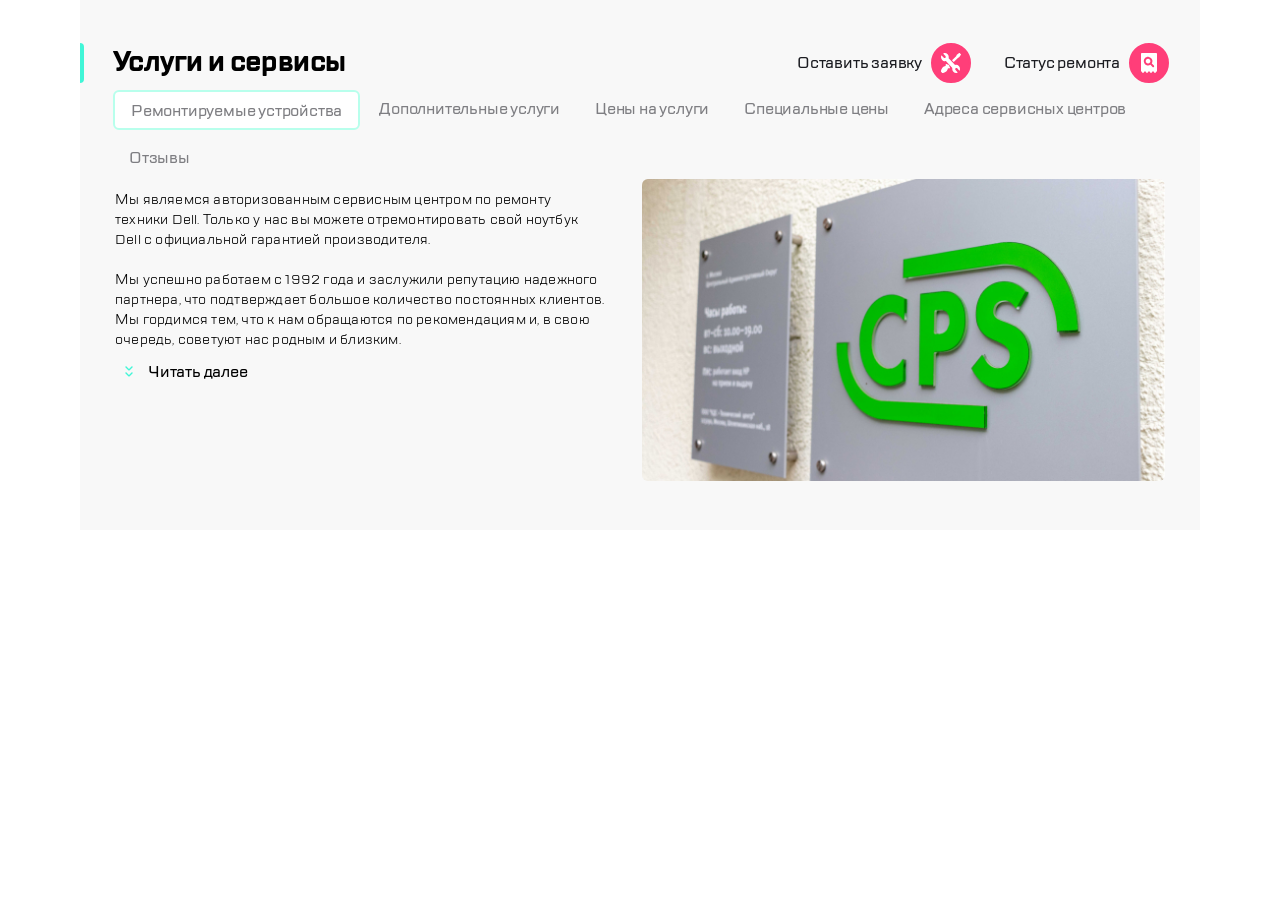
==== project-web-core/index.html @ 387040b8 "Add files via upload" ====
<!DOCTYPE html>
<html lang="en">

<head>
    <meta charset="UTF-8">
    <meta name="viewport" content="width=device-width, initial-scale=1.0">
    <title>Сервисный центр CPS </title>
    <link rel="stylesheet" href="css/style.css">
    <link rel="stylesheet" href="css/fonts.css">
</head>

<body>
    <header class="header">
        <!--гамбургер - button или div ?-->
        <div class="round round--pink-full">
            <div class="hamburger"><span></span></div>
        </div>

        <div class="logo">
            <a href="#">
                <img src="img/logo.svg" alt="logo" class="logo__img">
            </a>
        </div>

        <div class="group-icons">
            <a href="#" class="round round--pink-full">
                <img src="icons/header/call.svg" alt="Звонок">
            </a>
            <a href="#" class="round round--pink-full">
                <img src="icons/header/chat.svg" alt="Чат">
            </a>
            <a href="#" class="round round--pink-full">
                <img src="icons/header/profile.svg" alt="Профиль">
            </a>
        </div>

        <div class="repair-group-icons">
            <a href="#" class="round round--pink-full">
                <img src="icons/header/repair.svg" alt="Оставить заявку">
            </a>
            <a href="#" class="round round--pink-full">
                <img src="icons/header/сheckstatus.svg" alt="Статус ремонта">
            </a>
        </div>
    </header>
    <main class="main">

        <h1 class="main__title">Услуги и сервисы</h1>

        <div class="main__repair-group-icons repair-group-icons">
            <a href="#">Оставить заявку
                <div class="round round--pink-full">
                    <img src="icons/header/repair.svg" alt="Оставить заявку">
                </div>
            </a>
            <a href="#">Статус ремонта
                <div class="round round--pink-full">
                    <img src="icons/header/сheckstatus.svg" alt="Статус ремонта">
                </div>
            </a>
        </div>

        <nav class="main__navigation navigation">
            <ul class="navigation__list">
                <li class="navigation__item navigation__item--active">
                    <a href="">Ремонтируемые устройства</a>
                </li>
                <li class="navigation__item">
                    <a href="">Дополнительные услуги</a>
                </li>
                <li class="navigation__item"><a href="">Цены на услуги</a>
                </li>
                <li class="navigation__item">
                    <a href="">Специальные цены</a>
                </li>
                <li class="navigation__item">
                    <a href="">Адреса сервисных центров</a>
                </li>
                <li class="navigation__item">
                    <a href="">Отзывы</a>
                </li>
            </ul>
        </nav>

        <section class="description">
            <div class="description__text-wrapper">
                <div class="description__text">
                    <p>Мы являемся авторизованным сервисным центром по ремонту техники Dell. Только у нас вы можете
                        отремонтировать свой ноутбук Dell с официальной гарантией производителя.</p>

                    <p><br>Мы успешно работаем с 1992 года и заслужили репутацию надежного партнера,
                        что подтверждает большое количество постоянных клиентов. Мы гордимся тем,
                        что к нам обращаются по рекомендациям и, в свою очередь, советуют нас родным и близким.</p>
                </div>
                <div class="description__more more">Читать далее</div>
            </div>

            <div class="description__photo">
                <img src="img/main-photo.jpg" alt="Фото с логотипом сервиса">
            </div>
        </section>
    </main>
</body>

</html>
---- project-web-core/css/style.css ----
html {
    box-sizing: border-box;
    font-family: 'TT Lakes', sans-serif;
}

*,
*:before,
*:after {
    box-sizing: inherit;
    margin: 0;
    padding: 0;
}


/* Кружочки под иконки */

.round {
    width: 40px;
    height: 40px;
    border: 2px solid #ff3e79;
    border-radius: 100%;
    display: flex;
    justify-content: center;
    align-items: center;


}

.round--pink-full {
    background-color: #ff3e79;
}


/* Гамбургер */

.hamburger {
    position: relative;
    width: 18px;
    height: 16px;
    display: flex;
    justify-content: left;
    align-items: center;
}

.hamburger span {
    display: block;
    width: 10px;
    height: 2px;
    background-color: #fff;
    border-radius: 1px;
}

.hamburger span::before {
    content: '';
    position: absolute;
    top: 0;
    display: block;
    width: 18px;
    height: 2px;
    background-color: #fff;
    border-radius: 1px;
}

.hamburger span::after {
    content: '';
    position: absolute;
    bottom: 0;
    display: block;
    width: 14px;
    height: 2px;
    background-color: #fff;
    border-radius: 1px;
}


/* "Читать далее" и "Показать все" */
/* КНОПКИ ИЛИ ССЫЛКИ? */
.more {
    font-size: 16px;
    font-weight: 500;
    line-height: 1.5;
    letter-spacing: -0.2px;
    position: relative;
}

.more::before {
    content: url("../icons/arrow-down.svg");
    position: absolute;
    left: -23px;
}


/* 320px */
.header {
    min-width: 320px;
    height: 89px;
    background-color: #fff;
    padding: 18px 16px;
    display: flex;
    justify-content: space-between;
    align-items: center;
    border-bottom: 2px solid #d9fff5;
}


.logo {
    height: 52px;
}



/* Скрываем блок с иконками для мобилки */
.group-icons {
    display: none;
}

.repair-group-icons {
    display: flex;
    justify-content: space-between;
    align-items: center;
    width: 117px;
}

.repair-group-icons::before {
    content: '';
    width: 2px;
    height: 32px;
    background-color: #eaeaea;
}

.main {
    background-color: #f8f8f8;
    padding: 25px 0;
    position: relative;
    overflow: hidden;
}

.main__title {
    margin-left: 16px;
    font-size: 28px;
    font-weight: 700;
    letter-spacing: -0.6px;
}

.main__title::before {
    content: "";
    display: block;
    position: absolute;
    left: -4px;
    width: 8px;
    height: 40px;
    border-radius: 4px;
    background-color: #41f6d7;
}

/* Скрываем иконки предназначенные для десктопа */
.main__repair-group-icons {
    display: none;
}


.navigation__list {
    display: flex;
    margin-top: 24px;
    margin-left: 14px;
    overflow: scroll;
    list-style: none;
    scrollbar-width: none;
}

.navigation__item {
    display: block;
    height: 40px;
    margin-right: 3px;
    padding: 8px 16px
}

.navigation__item a {
    font-size: 16px;
    font-weight: 500;
    color: #7e7e82;
    text-decoration: none;
    white-space: nowrap;
    letter-spacing: -0.2px;
}

/* Добавляем рамку активному пункту меню */
.navigation__item--active {
    border: solid 2px #b8ffec;
    border-radius: 6px;
    background-color: #fff;
}

.description {
    padding: 26px 0;
}


.description__text-wrapper {
    padding: 0 16px;
    font-size: 14px;
    font-weight: 400;
    line-height: 1.29;
    letter-spacing: 0.2px;
}

.description__text {
    height: 90px;
    overflow: hidden;
}

.description__more {
    margin-top: 15px;
    margin-left: 32px;
}

.description__photo {
    margin-top: 12px;
    width: 100vw;
}

.description__photo img {
    width: 100%;
}

/* 576px */
@media (min-width: 576px) {

    .header {
        padding: 18px 24px;
    }

    .logo {
        width: 34%;
        position: relative;
        display: flex;
        align-items:center;
    }

    .logo__img {
        display: block;
        align-self: flex-end;
    }

    .logo::before {
        content: '';
        display: block;
        margin-right: 22px;
        width: 2px;
        height: 32px;
        background-color: #eaeaea;
    }

    .group-icons {
        display: flex;
        width: 152px;
        justify-content: space-between;
    }

    .main__title {
        margin-left: 24px;
    }

    .navigation__list {
        margin-top: 32px;
        margin-left: 22px;
    }

    .description {
        padding: 31px 15px;
        display: flex;
        justify-content: space-around;
    }

    .description__text-wrapper {
        width: 45%;
        padding: 2px 20px 2px 0;
        line-height: 1.43;
    }

    .description__text {
        height: 120px;
    }

    .description__more {
        margin-top: 10px;
        margin-left: 33px;
    }

    .description__photo {
        margin-top: 0;
        width: 50%;
        padding-left: 10px;
    }

    .description__photo img {
        width: 100%;
        border-radius: 6px;
    }

}

@media (min-width: 768px) {

    .logo {
        width: 49%;
    } 

    .description__text {
        height: 160px;
    }

}


@media (min-width: 1024px) {
    
    .header {
        display: none;
    }

    .main{
        margin: 0 auto;
        width: 1120px;
        padding: 43px 9px          ;
    }
    
    .repair-group-icons::before {
        display: none;
    }
    .main__repair-group-icons {
        display: flex;
        position: absolute;
        top: 43px;
        right: 31px;
        width: 372px;
    }

    .main__repair-group-icons a{
        display: flex;
        text-decoration: none;
        font-size: 16px;
        font-weight: 500;
        letter-spacing: -0.2px;
        color: #1b1c21;
        align-items: center;
    }

    .main__repair-group-icons a > div {
        margin-left: 9px;
    }

    .navigation__list {
        margin-top: 0;
        margin-left: 24px;
        overflow: hidden;
        flex-wrap: wrap;
    }

    .navigation__item {
        margin-top: 9px;
    }

    .description {
        padding: 0px 18px;
    }

    .description__text-wrapper {
        width: 47%;
        padding: 11px 10px 2px 0;
    }

}
---- project-web-core/css/fonts.css ----
@font-face {
    font-family: 'TT Lakes';
    src: url('../fonts/TTLakes-Bold.eot');
    src: local('../fonts/TT Lakes Bold'), local('TTLakes-Bold'),
        url('../fonts/TTLakes-Bold.eot?#iefix') format('embedded-opentype'),
        url('../fonts/TTLakes-Bold.woff') format('woff'),
        url('../fonts/TTLakes-Bold.ttf') format('truetype');
    font-weight: 700;
    font-style: normal;
}

@font-face {
    font-family: 'TT Lakes';
    src: url('../fonts/TTLakes-Medium.eot');
    src: local('../fonts/TT Lakes Medium'), local('TTLakes-Medium'),
        url('../fonts/TTLakes-Medium.eot?#iefix') format('embedded-opentype'),
        url('../fonts/TTLakes-Medium.woff') format('woff'),
        url('../fonts/TTLakes-Medium.ttf') format('truetype');
    font-weight: 500;
    font-style: normal;
}

@font-face {
    font-family: 'TT Lakes';
    src: url('../fonts/TTLakes-Regular.eot');
    src: local('../fonts/TT Lakes Regular'), local('TTLakes-Regular'),
        url('../fonts/TTLakes-Regular.eot?#iefix') format('embedded-opentype'),
        url('../fonts/TTLakes-Regular.woff') format('woff'),
        url('../fonts/TTLakes-Regular.ttf') format('truetype');
    font-weight: 400;
    font-style: normal;
}
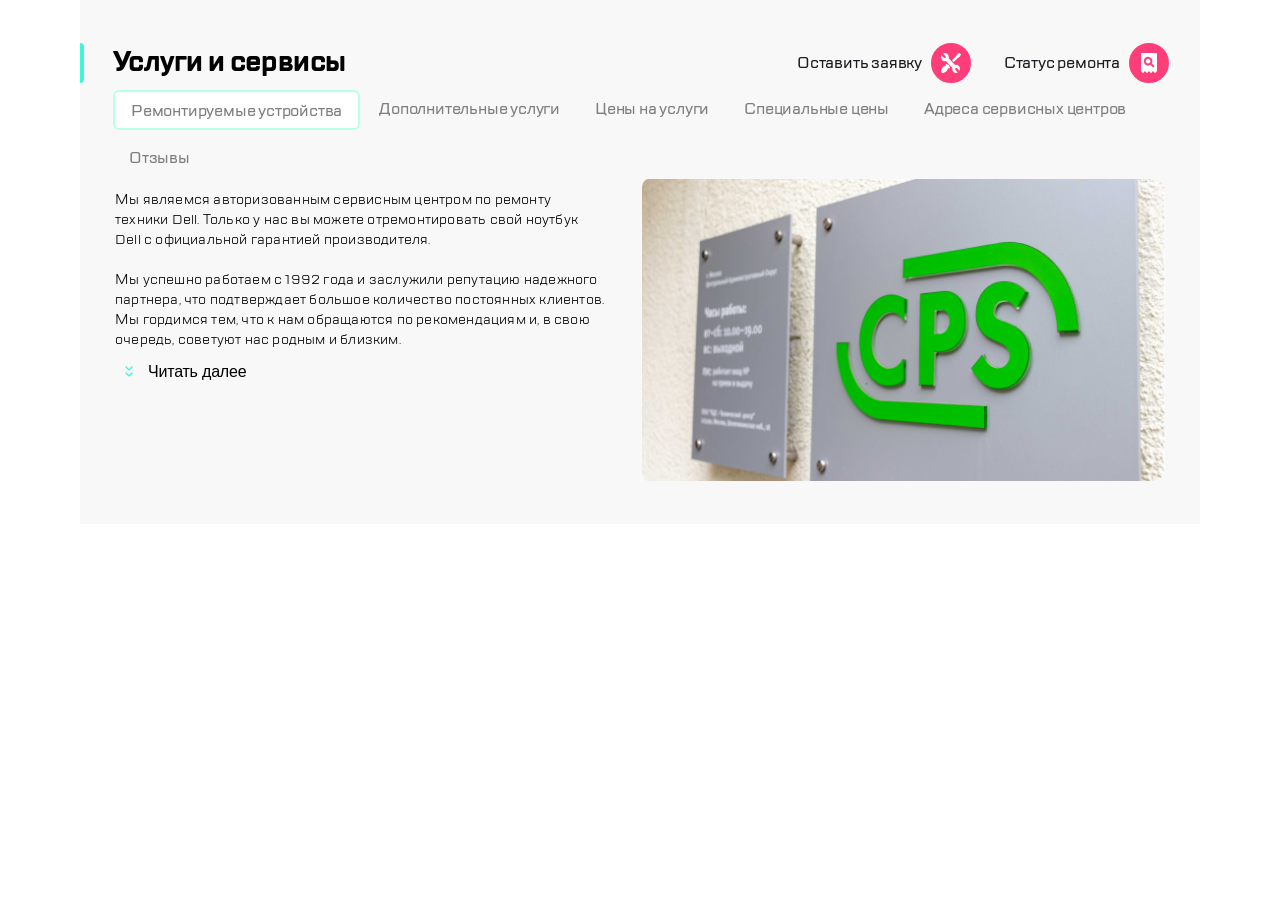
==== commit ba29d7a6: "Add files via upload" ====
--- a/project-web-core/index.html
+++ b/project-web-core/index.html
@@ -12,53 +12,68 @@
 <body>
     <header class="header">
         <!--гамбургер - button или div ?-->
-        <div class="round round--pink-full">
-            <div class="hamburger"><span></span></div>
-        </div>
+        <button class="round round--pink-full">
+            <div class="hamburger">
+                <span class ="hamburger__item"></span></div>
+        </button>
 
-        <div class="logo">
-            <a href="#">
-                <img src="img/logo.svg" alt="logo" class="logo__img">
-            </a>
-        </div>
 
-        <div class="group-icons">
-            <a href="#" class="round round--pink-full">
-                <img src="icons/header/call.svg" alt="Звонок">
-            </a>
-            <a href="#" class="round round--pink-full">
-                <img src="icons/header/chat.svg" alt="Чат">
-            </a>
-            <a href="#" class="round round--pink-full">
-                <img src="icons/header/profile.svg" alt="Профиль">
-            </a>
-        </div>
+        <a href="#" class="logo">
+            <img src="img/logo.svg" alt="logo" class="logo__img">
+        </a>
 
-        <div class="repair-group-icons">
-            <a href="#" class="round round--pink-full">
-                <img src="icons/header/repair.svg" alt="Оставить заявку">
-            </a>
-            <a href="#" class="round round--pink-full">
-                <img src="icons/header/сheckstatus.svg" alt="Статус ремонта">
-            </a>
-        </div>
+
+        <ul class="group-icons">
+            <li class="group-icons__item">
+                <button class="round round--pink-full">
+                    <img src="icons/header/call.svg" alt="Звонок">
+                </button>
+            </li>
+            <li class="group-icons__item">
+                <button class="round round--pink-full">
+                    <img src="icons/header/chat.svg" alt="Чат">
+                </button>
+            </li>
+            <li class="group-icons__item">
+                <button class="round round--pink-full">
+                    <img src="icons/header/profile.svg" alt="Профиль">
+                </button>
+            </li>
+        </ul>
+
+        <ul class="repair-group-icons">
+            <li class="repair-group-icons__item">
+                <button class="round round--pink-full">
+                    <img src="icons/header/repair.svg" alt="Оставить заявку">
+                </button>
+            </li>
+            <li class="repair-group-icons__item">
+                <button class="round round--pink-full">
+                    <img src="icons/header/сheckstatus.svg" alt="Статус ремонта">
+                </button>
+            </li>
+        </ul>
     </header>
     <main class="main">
 
-        <h1 class="main__title">Услуги и сервисы</h1>
+        <h2 class="main__title">Услуги и сервисы</h2>
 
-        <div class="main__repair-group-icons repair-group-icons">
-            <a href="#">Оставить заявку
-                <div class="round round--pink-full">
-                    <img src="icons/header/repair.svg" alt="Оставить заявку">
-                </div>
-            </a>
-            <a href="#">Статус ремонта
-                <div class="round round--pink-full">
-                    <img src="icons/header/сheckstatus.svg" alt="Статус ремонта">
-                </div>
-            </a>
-        </div>
+        <ul class="main__repair-group-icons repair-group-icons">
+            <li>
+                <a href="#">Оставить заявку
+                    <button class="round round--pink-full">
+                        <img src="icons/header/repair.svg" alt="Оставить заявку">
+                    </button>
+                </a>
+            </li>
+            <li>
+                <a href="#">Статус ремонта
+                    <button class="round round--pink-full">
+                        <img src="icons/header/сheckstatus.svg" alt="Статус ремонта">
+                    </button>
+                </a>
+            </li>
+        </ul>
 
         <nav class="main__navigation navigation">
             <ul class="navigation__list">
@@ -92,12 +107,9 @@
                         что подтверждает большое количество постоянных клиентов. Мы гордимся тем,
                         что к нам обращаются по рекомендациям и, в свою очередь, советуют нас родным и близким.</p>
                 </div>
-                <div class="description__more more">Читать далее</div>
+                <button class="description__more more">Читать далее</button>
             </div>
-
-            <div class="description__photo">
-                <img src="img/main-photo.jpg" alt="Фото с логотипом сервиса">
-            </div>
+            <img class="description__photo" src="img/main-photo.jpg" alt="Фото с логотипом сервиса">
         </section>
     </main>
 </body>
--- a/project-web-core/css/style.css
+++ b/project-web-core/css/style.css
@@ -22,8 +22,12 @@
     display: flex;
     justify-content: center;
     align-items: center;
-
-
+    cursor: pointer;
+
+}
+.round:hover{
+    box-shadow: 0 0 10px #ff3e79;
+    
 }
 
 .round--pink-full {
@@ -42,7 +46,7 @@
     align-items: center;
 }
 
-.hamburger span {
+.hamburger__item {
     display: block;
     width: 10px;
     height: 2px;
@@ -50,7 +54,7 @@
     border-radius: 1px;
 }
 
-.hamburger span::before {
+.hamburger__item::before {
     content: '';
     position: absolute;
     top: 0;
@@ -61,7 +65,7 @@
     border-radius: 1px;
 }
 
-.hamburger span::after {
+.hamburger__item::after {
     content: '';
     position: absolute;
     bottom: 0;
@@ -80,7 +84,14 @@
     font-weight: 500;
     line-height: 1.5;
     letter-spacing: -0.2px;
+    border: none;
+    background-color: #f8f8f8;
     position: relative;
+    cursor: pointer;
+}
+
+.more:hover {
+    color: #ff3e79;
 }
 
 .more::before {
@@ -112,6 +123,7 @@
 /* Скрываем блок с иконками для мобилки */
 .group-icons {
     display: none;
+    list-style-type: none;
 }
 
 .repair-group-icons {
@@ -119,6 +131,7 @@
     justify-content: space-between;
     align-items: center;
     width: 117px;
+    list-style-type: none;
 }
 
 .repair-group-icons::before {
@@ -173,6 +186,10 @@
     height: 40px;
     margin-right: 3px;
     padding: 8px 16px
+}
+
+.navigation__item:not(.navigation__item--active) a:hover {
+    color: #ff3e79;
 }
 
 .navigation__item a {
@@ -191,6 +208,10 @@
     background-color: #fff;
 }
 
+.navigation__item--active a {
+    cursor: default;
+}
+
 .description {
     padding: 26px 0;
 }
@@ -215,13 +236,11 @@
 }
 
 .description__photo {
+    display: block;
     margin-top: 12px;
     width: 100vw;
 }
 
-.description__photo img {
-    width: 100%;
-}
 
 /* 576px */
 @media (min-width: 576px) {
@@ -291,13 +310,8 @@
         margin-top: 0;
         width: 50%;
         padding-left: 10px;
-    }
-
-    .description__photo img {
-        width: 100%;
-        border-radius: 6px;
-    }
-
+        border-radius: 3%;
+    }
 }
 
 @media (min-width: 768px) {
@@ -321,7 +335,7 @@
 
     .main{
         margin: 0 auto;
-        width: 1120px;
+        max-width: 1120px;
         padding: 43px 9px          ;
     }
     
@@ -335,6 +349,8 @@
         right: 31px;
         width: 372px;
     }
+
+
 
     .main__repair-group-icons a{
         display: flex;
@@ -344,9 +360,17 @@
         letter-spacing: -0.2px;
         color: #1b1c21;
         align-items: center;
-    }
-
-    .main__repair-group-icons a > div {
+    }  
+
+    .main__repair-group-icons a:hover {
+        color: #7e7e82;
+    }
+
+    .main__repair-group-icons a:hover > .round{
+        box-shadow: 0 0 10px #ff3e79;
+    }
+
+    .main__repair-group-icons a > button {
         margin-left: 9px;
     }
 
